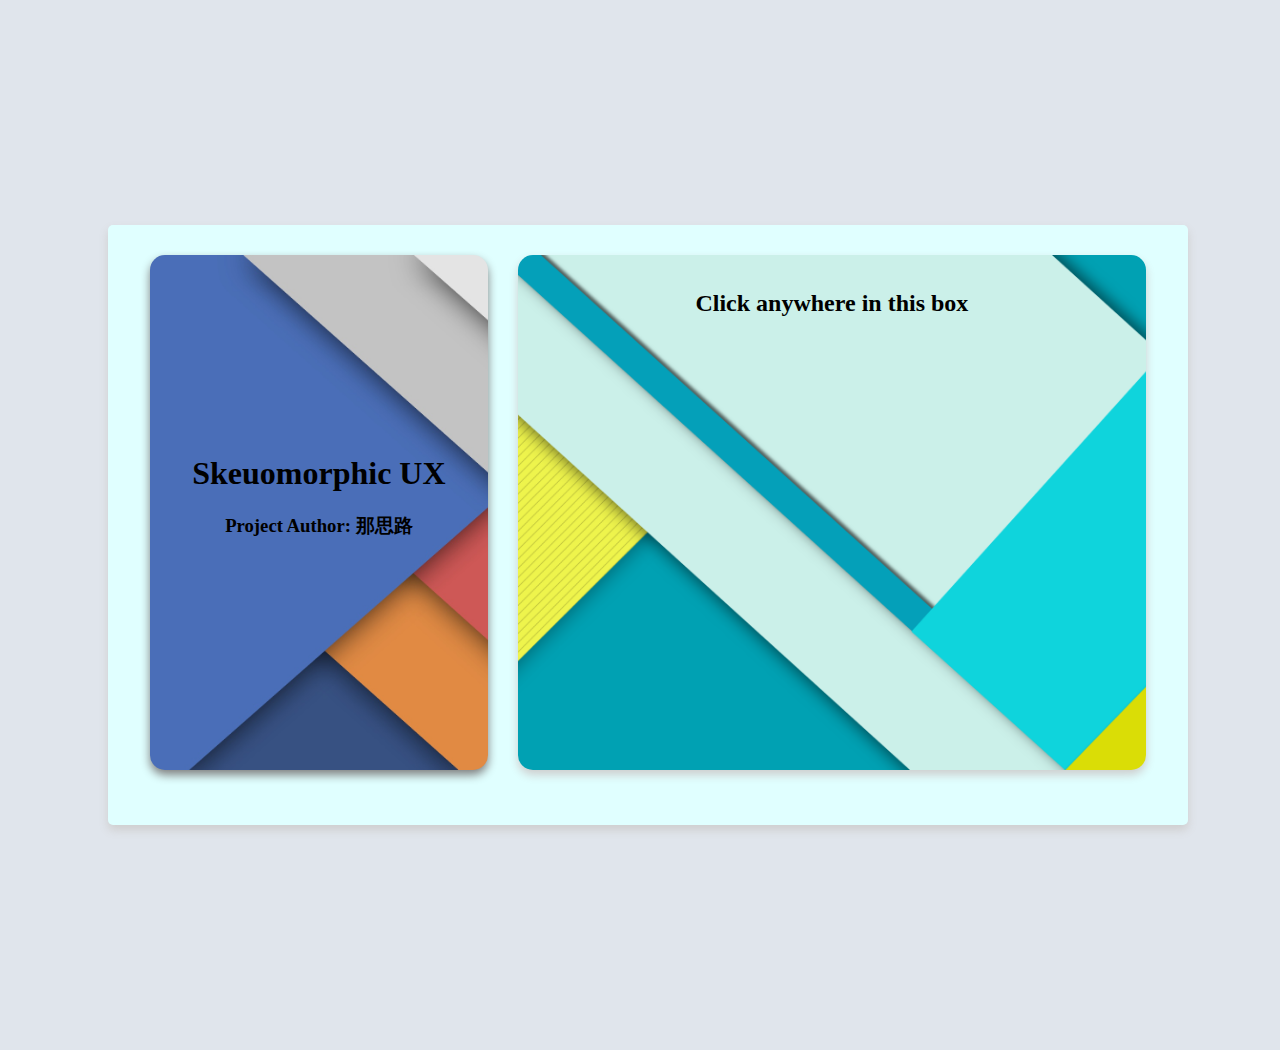
==== index.html @ 306aebfc "still very much working" ====
<!DOCTYPE html>
    <head>
        <meta charset="utf-8">
        <title>Skeuomorphic UX</title>
        <link rel="stylesheet" href="../../CSS/messagepage/messagepage_positioning.css">
        <link rel="stylesheet" href="../../CSS/contentpage/contentpage_designing.css">

        <style>
            .wallView:hover{
                transition: 0.5s box-shadow;
                box-shadow: 0px 5px 20px teal;  
            }
        
        </style>
        
    </head>
    <style>
        body{
            text-align: center;
        }
        .roomView{
            box-shadow: 0px 5px 10px grey;

            background-image: url(/Assets/img/backgrounds/material.jpg);
            background-size: cover;
        }

        .roomView h1{
            margin-top: 60%;
        }

        .wallView{
            position: relative; /* to make the div clickable */

            background-image: url(/Assets/img/backgrounds/PxYJyh.png);
            background-size: cover;
        }

        .wallView a{
            position: absolute; /* makes the div clickable */
            top: 0;
            left: 0;
            height: 100%;
            width: 100%;
            text-decoration: none;
        }
    
    </style>

    <body>
        <div id="content">
            <div class="container">
                <div class="containerContent">
                    <div class="roomView">
                        <h1>Skeuomorphic UX</h1>
                        <h3>Project Author: 那思路</h3>
                    </div>
                    <div class="wallView">
                        <h2>Click anywhere in this box<a href="/HTML/contentpage/content_main.html"></a></h2>
                    </div>
                </div>
            </div>
        </div>
        
        
    </body>
</html>
---- CSS/messagepage/messagepage_positioning.css ----
body{

    height: 100%;
    width: 100%;
     
    position: relative; /* is for the bottom margin to work */

    overflow: hidden;
   
}

.description{
    height: 100px;
    width: 100%;
    
    margin-top: 20px;
}

#content{
    height: 600px;
    width: 1080px;

    margin: auto;
    margin-top: 25vh; /* this is the top margin that keeps everything centered, re acting to body positioning: relative */
    margin-bottom: 25vh; /* i think top margin is what keeping it centered, there is not much effect of this one */

    display: flex;
    flex-direction: column;

}
.container{

    height: 100%;
    width: 100%;
    
    overflow-y: hidden; /* smooth scroll at navigation pane click */

    display: flex;
    flex-direction: column;

    padding-top: 15px;
    padding-bottom: 15px;
    
}



.containerContent{

    height: 100%; /* reference: roomView */
    width: 95%;

    margin: auto;
    

    display: flex;
    flex-direction: row;
    
    
}
.roomView{
    margin: 15px;
    padding: 15px;

    width: 30%;
    height: 85%;
    
    
    
}

.wallView{

    
    height: 85%;
    margin: 15px;
    padding: 15px;
    
    flex-grow: 1;/* instead of height and width, takes up the rest of the space left after whatever roomView occupies from container */
    /* container content flex */
    
	
}
---- CSS/contentpage/contentpage_designing.css ----
body{
    background-color: #E0E5EC;
	
}

.navigation {
    border-radius: 5px;
    
    background: lightcyan;

    box-shadow: 0px 5px 10px rgb(206, 206, 206);
}

.nav_items{
    box-shadow: 0px 5px 10px rgb(206, 206, 206);
}

.description{
    border-radius: 5px;
    
    background: lightcyan;

    box-shadow: 0px 5px 10px rgb(206, 206, 206);
}

.container{
    border-radius: 5px;

    background-color: lightcyan;
    box-shadow: 0px 5px 10px rgb(206, 206, 206);
}



.roomView{
    
    background: coral;
    border-radius: 15px;
    
    box-shadow: 0px 5px 10px rgb(206, 206, 206);
    
    transition: 1s box-shadow;
    
}

.wallView{

    background-color: #E0F2F1;
    box-shadow: 0px 5px 10px rgb(206, 206, 206);
    border-radius: 15px;
	
	transition: 1s box-shadow;
	
}

.nav_items{
    background-color: #ffebee;
    
    
}


.walls{
    background-color: coral;  
    
    border-radius: 15px;
    
}

.walls a{
    border-radius: 15px;
}
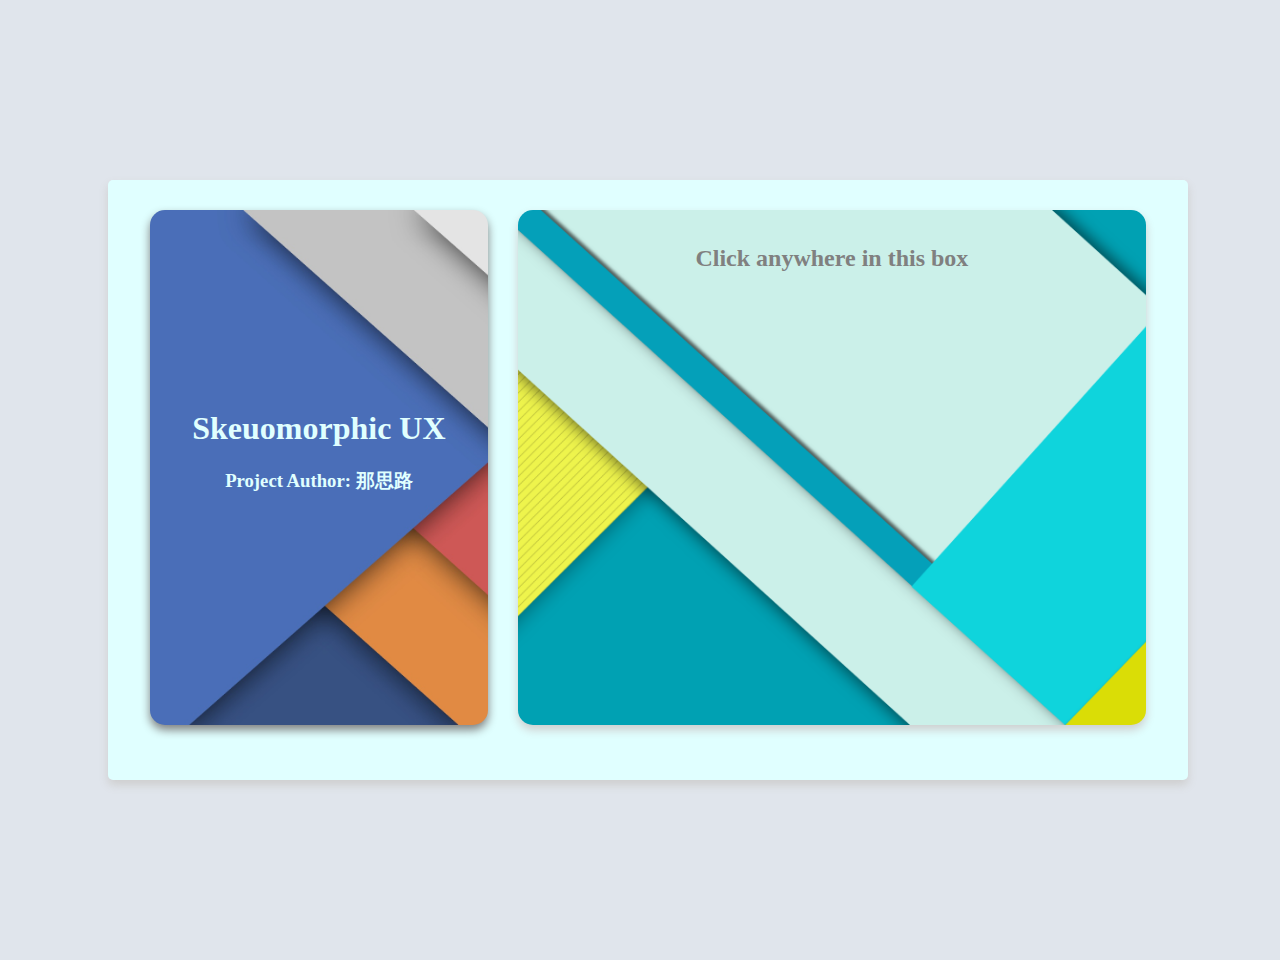
==== commit daa80b9d: "finished? maybe?" ====
--- a/index.html
+++ b/index.html
@@ -2,6 +2,7 @@
     <head>
         <meta charset="utf-8">
         <title>Skeuomorphic UX</title>
+        <link rel="stylesheet" href="../../CSS/global/globalAttributes.css">
         <link rel="stylesheet" href="../../CSS/messagepage/messagepage_positioning.css">
         <link rel="stylesheet" href="../../CSS/contentpage/contentpage_designing.css">
 
@@ -27,6 +28,12 @@
 
         .roomView h1{
             margin-top: 60%;
+            
+        }
+        .roomView h1, h3{
+            color: lightcyan;
+            
+            
         }
 
         .wallView{
@@ -34,7 +41,7 @@
 
             background-image: url(/Assets/img/backgrounds/PxYJyh.png);
             background-size: cover;
-        }
+        } 
 
         .wallView a{
             position: absolute; /* makes the div clickable */
@@ -43,6 +50,9 @@
             height: 100%;
             width: 100%;
             text-decoration: none;
+        }
+        .wallView h2{
+            color: grey;
         }
     
     </style>
@@ -56,7 +66,7 @@
                         <h3>Project Author: 那思路</h3>
                     </div>
                     <div class="wallView">
-                        <h2>Click anywhere in this box<a href="/HTML/contentpage/content_main.html"></a></h2>
+                        <h2>Click anywhere in this box<a href="/HTML/messagepage/message_welcome.html"></a></h2>
                     </div>
                 </div>
             </div>
--- a/CSS/global/globalAttributes.css
+++ b/CSS/global/globalAttributes.css
@@ -0,0 +1,9 @@
+
+@charset "UTF-8";
+body{
+    font-family: roboto;
+}
+@font-face{
+    font-family: roboto;
+    src: url(../../Assets/fonts/roboto/RobotoCondensed-Bold.ttf);
+}--- a/CSS/messagepage/messagepage_positioning.css
+++ b/CSS/messagepage/messagepage_positioning.css
@@ -9,20 +9,13 @@
    
 }
 
-.description{
-    height: 100px;
-    width: 100%;
-    
-    margin-top: 20px;
-}
-
 #content{
     height: 600px;
     width: 1080px;
 
     margin: auto;
-    margin-top: 25vh; /* this is the top margin that keeps everything centered, re acting to body positioning: relative */
-    margin-bottom: 25vh; /* i think top margin is what keeping it centered, there is not much effect of this one */
+    margin-top: 20vh; /* this is the top margin that keeps everything centered, re acting to body positioning: relative */
+    margin-bottom: 20vh; /* i think top margin is what keeping it centered, there is not much effect of this one */
 
     display: flex;
     flex-direction: column;
